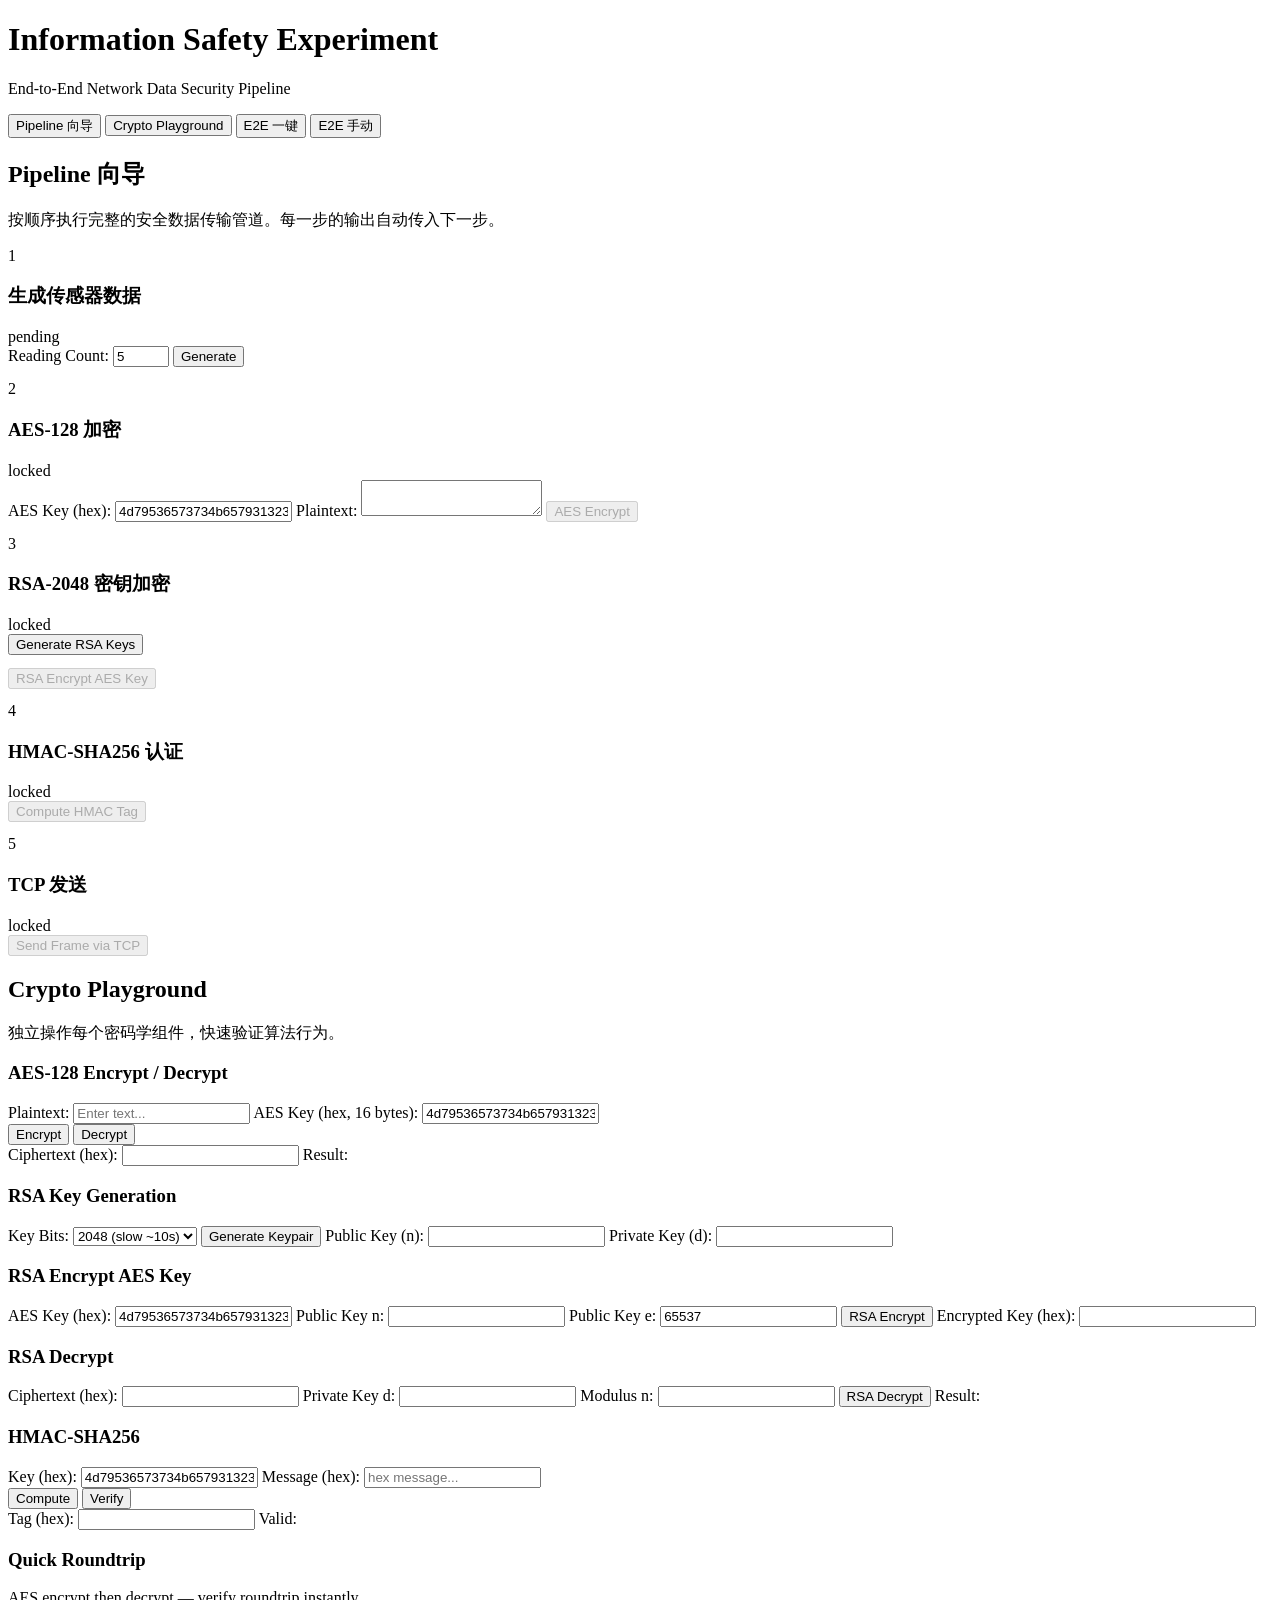
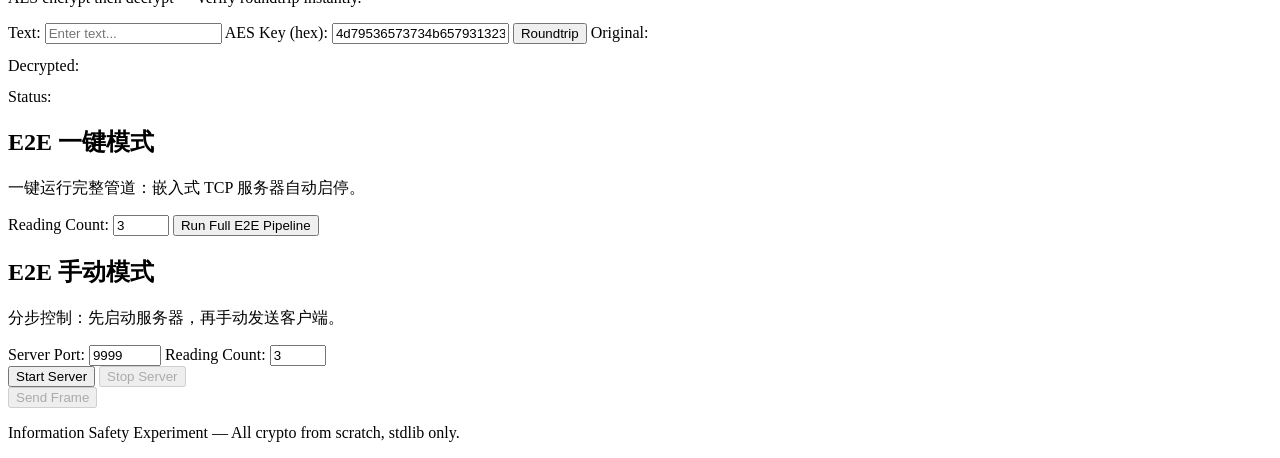
==== web/index.html @ b2f96554 "feat: add web frontend (feat-008) and experiment requirements Add browser-based UI for the full secu" ====
<!DOCTYPE html>
<html lang="zh-CN">
<head>
    <meta charset="UTF-8">
    <meta name="viewport" content="width=device-width, initial-scale=1.0">
    <title>Information Safety Experiment</title>
    <link rel="stylesheet" href="/css/style.css">
</head>
<body>
    <header>
        <h1>Information Safety Experiment</h1>
        <p class="subtitle">End-to-End Network Data Security Pipeline</p>
    </header>

    <nav class="tabs">
        <button class="tab-btn active" data-tab="pipeline">Pipeline 向导</button>
        <button class="tab-btn" data-tab="playground">Crypto Playground</button>
        <button class="tab-btn" data-tab="e2e-auto">E2E 一键</button>
        <button class="tab-btn" data-tab="e2e-manual">E2E 手动</button>
    </nav>

    <main>
        <!-- Tab 1: Pipeline Visualizer -->
        <section id="tab-pipeline" class="tab-content active">
            <h2>Pipeline 向导</h2>
            <p class="hint">按顺序执行完整的安全数据传输管道。每一步的输出自动传入下一步。</p>

            <div class="pipeline-steps">
                <!-- Step 1: Sensor Data -->
                <div class="step-card" id="step-sensor">
                    <div class="step-header">
                        <span class="step-num">1</span>
                        <h3>生成传感器数据</h3>
                        <span class="step-status" id="step-sensor-status">pending</span>
                    </div>
                    <div class="step-body">
                        <label>Reading Count: <input type="number" id="pipeline-count" value="5" min="1" max="100"></label>
                        <button id="btn-pipeline-sensor" class="btn btn-primary">Generate</button>
                        <pre id="step-sensor-output" class="output"></pre>
                    </div>
                </div>

                <!-- Step 2: AES Encrypt -->
                <div class="step-card" id="step-aes">
                    <div class="step-header">
                        <span class="step-num">2</span>
                        <h3>AES-128 加密</h3>
                        <span class="step-status" id="step-aes-status">locked</span>
                    </div>
                    <div class="step-body">
                        <label>AES Key (hex): <input type="text" id="pipeline-aes-key" value="4d79536573734b657931323334353637" readonly></label>
                        <label>Plaintext: <textarea id="pipeline-plaintext" readonly></textarea></label>
                        <button id="btn-pipeline-aes" class="btn btn-primary" disabled>AES Encrypt</button>
                        <pre id="step-aes-output" class="output"></pre>
                    </div>
                </div>

                <!-- Step 3: RSA Key Encrypt -->
                <div class="step-card" id="step-rsa">
                    <div class="step-header">
                        <span class="step-num">3</span>
                        <h3>RSA-2048 密钥加密</h3>
                        <span class="step-status" id="step-rsa-status">locked</span>
                    </div>
                    <div class="step-body">
                        <button id="btn-pipeline-keys" class="btn btn-secondary">Generate RSA Keys</button>
                        <pre id="step-rsa-keys" class="output"></pre>
                        <button id="btn-pipeline-encrypt-key" class="btn btn-primary" disabled>RSA Encrypt AES Key</button>
                        <pre id="step-rsa-output" class="output"></pre>
                    </div>
                </div>

                <!-- Step 4: HMAC -->
                <div class="step-card" id="step-hmac">
                    <div class="step-header">
                        <span class="step-num">4</span>
                        <h3>HMAC-SHA256 认证</h3>
                        <span class="step-status" id="step-hmac-status">locked</span>
                    </div>
                    <div class="step-body">
                        <button id="btn-pipeline-hmac" class="btn btn-primary" disabled>Compute HMAC Tag</button>
                        <pre id="step-hmac-output" class="output"></pre>
                    </div>
                </div>

                <!-- Step 5: TCP Send -->
                <div class="step-card" id="step-tcp">
                    <div class="step-header">
                        <span class="step-num">5</span>
                        <h3>TCP 发送</h3>
                        <span class="step-status" id="step-tcp-status">locked</span>
                    </div>
                    <div class="step-body">
                        <button id="btn-pipeline-send" class="btn btn-primary" disabled>Send Frame via TCP</button>
                        <pre id="step-tcp-output" class="output"></pre>
                    </div>
                </div>
            </div>

            <!-- Wire Frame Visualization -->
            <div class="wireframe" id="wireframe" style="display:none;">
                <h3>Wire Frame</h3>
                <div class="frame-bars">
                    <div class="frame-bar" id="bar-enc-key" style="width:256px;background:#e74c3c;" title="RSA-encrypted key: 256 bytes">Enc Key</div>
                    <div class="frame-bar" id="bar-hmac-len" style="width:4px;background:#3498db;" title="HMAC length: 4 bytes">Len</div>
                    <div class="frame-bar" id="bar-hmac-tag" style="width:32px;background:#2ecc71;" title="HMAC tag: 32 bytes">HMAC</div>
                    <div class="frame-bar" id="bar-ciphertext" style="width:100px;background:#9b59b6;" title="Ciphertext: variable">CT</div>
                </div>
            </div>
        </section>

        <!-- Tab 2: Crypto Playground -->
        <section id="tab-playground" class="tab-content">
            <h2>Crypto Playground</h2>
            <p class="hint">独立操作每个密码学组件，快速验证算法行为。</p>

            <div class="playground-grid">
                <!-- AES Encrypt/Decrypt -->
                <div class="card">
                    <h3>AES-128 Encrypt / Decrypt</h3>
                    <label>Plaintext: <input type="text" id="pg-aes-plaintext" placeholder="Enter text..."></label>
                    <label>AES Key (hex, 16 bytes): <input type="text" id="pg-aes-key" value="4d79536573734b657931323334353637"></label>
                    <div class="btn-row">
                        <button id="btn-pg-aes-enc" class="btn btn-primary">Encrypt</button>
                        <button id="btn-pg-aes-dec" class="btn btn-secondary">Decrypt</button>
                    </div>
                    <label>Ciphertext (hex): <input type="text" id="pg-aes-cipher" readonly></label>
                    <label>Result: <pre id="pg-aes-result" class="small-output"></pre></label>
                </div>

                <!-- RSA Key Generation -->
                <div class="card">
                    <h3>RSA Key Generation</h3>
                    <label>Key Bits:
                        <select id="pg-rsa-bits">
                            <option value="512">512 (fast)</option>
                            <option value="1024">1024 (medium)</option>
                            <option value="2048" selected>2048 (slow ~10s)</option>
                        </select>
                    </label>
                    <button id="btn-pg-rsa-gen" class="btn btn-primary">Generate Keypair</button>
                    <label>Public Key (n): <input type="text" id="pg-rsa-pub-n" readonly></label>
                    <label>Private Key (d): <input type="text" id="pg-rsa-priv-d" readonly></label>
                </div>

                <!-- RSA Encrypt Key -->
                <div class="card">
                    <h3>RSA Encrypt AES Key</h3>
                    <label>AES Key (hex): <input type="text" id="pg-rsa-aes-key" value="4d79536573734b657931323334353637"></label>
                    <label>Public Key n: <input type="text" id="pg-rsa-pub-n-input"></label>
                    <label>Public Key e: <input type="text" id="pg-rsa-pub-e-input" value="65537"></label>
                    <button id="btn-pg-rsa-enc" class="btn btn-primary">RSA Encrypt</button>
                    <label>Encrypted Key (hex): <input type="text" id="pg-rsa-enc-result" readonly></label>
                </div>

                <!-- RSA Decrypt -->
                <div class="card">
                    <h3>RSA Decrypt</h3>
                    <label>Ciphertext (hex): <input type="text" id="pg-rsa-dec-ct"></label>
                    <label>Private Key d: <input type="text" id="pg-rsa-priv-d-input"></label>
                    <label>Modulus n: <input type="text" id="pg-rsa-n-input"></label>
                    <button id="btn-pg-rsa-dec" class="btn btn-primary">RSA Decrypt</button>
                    <label>Result: <pre id="pg-rsa-dec-result" class="small-output"></pre></label>
                </div>

                <!-- HMAC -->
                <div class="card">
                    <h3>HMAC-SHA256</h3>
                    <label>Key (hex): <input type="text" id="pg-hmac-key" value="4d79536573734b657931323334353637"></label>
                    <label>Message (hex): <input type="text" id="pg-hmac-msg" placeholder="hex message..."></label>
                    <div class="btn-row">
                        <button id="btn-pg-hmac-comp" class="btn btn-primary">Compute</button>
                        <button id="btn-pg-hmac-ver" class="btn btn-secondary">Verify</button>
                    </div>
                    <label>Tag (hex): <input type="text" id="pg-hmac-tag" readonly></label>
                    <label>Valid: <span id="pg-hmac-valid"></span></label>
                </div>

                <!-- Quick Roundtrip -->
                <div class="card">
                    <h3>Quick Roundtrip</h3>
                    <p class="hint">AES encrypt then decrypt — verify roundtrip instantly.</p>
                    <label>Text: <input type="text" id="pg-roundtrip-text" placeholder="Enter text..."></label>
                    <label>AES Key (hex): <input type="text" id="pg-roundtrip-key" value="4d79536573734b657931323334353637"></label>
                    <button id="btn-pg-roundtrip" class="btn btn-primary">Roundtrip</button>
                    <label>Original: <pre id="pg-roundtrip-original" class="small-output"></pre></label>
                    <label>Decrypted: <pre id="pg-roundtrip-decrypted" class="small-output"></pre></label>
                    <label>Status: <span id="pg-roundtrip-status"></span></label>
                </div>
            </div>
        </section>

        <!-- Tab 3: E2E Auto -->
        <section id="tab-e2e-auto" class="tab-content">
            <h2>E2E 一键模式</h2>
            <p class="hint">一键运行完整管道：嵌入式 TCP 服务器自动启停。</p>

            <div class="e2e-panel">
                <label>Reading Count: <input type="number" id="e2e-auto-count" value="3" min="1" max="100"></label>
                <button id="btn-e2e-auto-run" class="btn btn-large btn-primary">Run Full E2E Pipeline</button>
                <div id="e2e-auto-phases" class="phases-container"></div>
            </div>
        </section>

        <!-- Tab 4: E2E Manual -->
        <section id="tab-e2e-manual" class="tab-content">
            <h2>E2E 手动模式</h2>
            <p class="hint">分步控制：先启动服务器，再手动发送客户端。</p>

            <div class="e2e-panel">
                <div class="manual-controls">
                    <label>Server Port: <input type="number" id="e2e-manual-port" value="9999" min="1024" max="65535"></label>
                    <label>Reading Count: <input type="number" id="e2e-manual-count" value="3" min="1" max="100"></label>
                </div>
                <div class="btn-row">
                    <button id="btn-e2e-manual-start-server" class="btn btn-primary">Start Server</button>
                    <button id="btn-e2e-manual-stop-server" class="btn btn-danger" disabled>Stop Server</button>
                </div>
                <div id="e2e-manual-log" class="log-output"></div>
                <div class="btn-row">
                    <button id="btn-e2e-manual-send" class="btn btn-secondary" disabled>Send Frame</button>
                </div>
                <div id="e2e-manual-result" class="result-output"></div>
            </div>
        </section>
    </main>

    <footer>
        <p>Information Safety Experiment — All crypto from scratch, stdlib only.</p>
    </footer>

    <script src="/js/pipeline.js"></script>
    <script src="/js/crypto.js"></script>
    <script src="/js/app.js"></script>
</body>
</html>
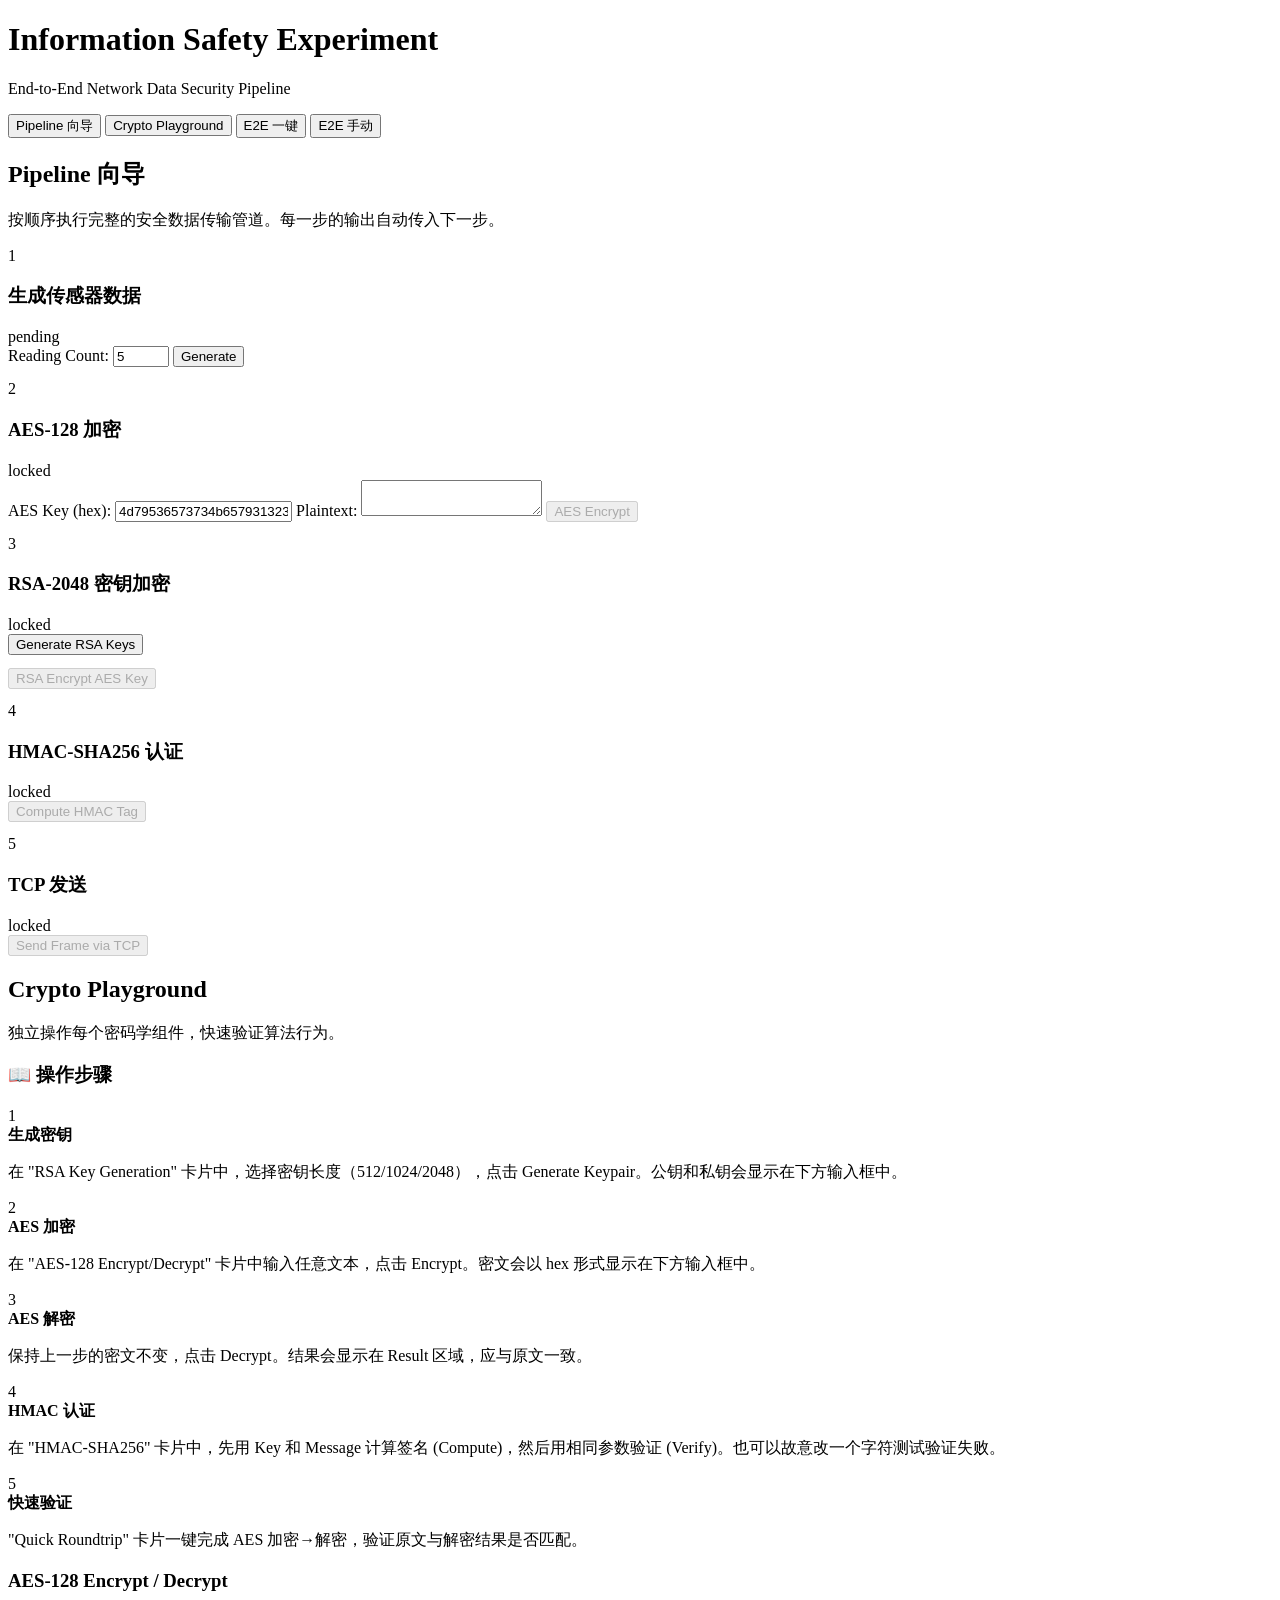
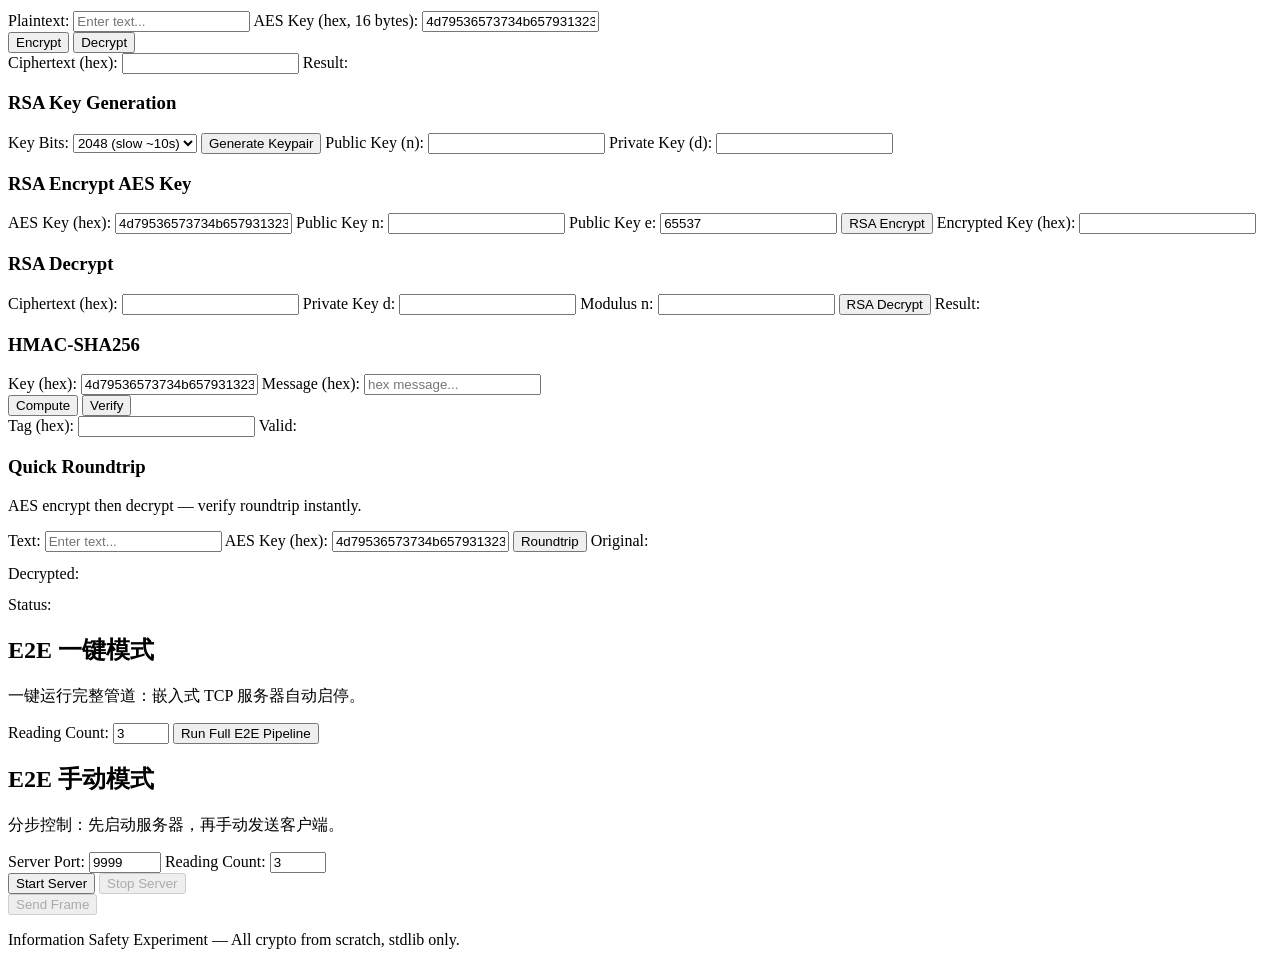
==== commit 33534376: "feat: improve frontend — capture display, key exchange diagram, playground guide - E2E Auto tab: exp" ====
--- a/web/index.html
+++ b/web/index.html
@@ -107,12 +107,68 @@
                     <div class="frame-bar" id="bar-ciphertext" style="width:100px;background:#9b59b6;" title="Ciphertext: variable">CT</div>
                 </div>
             </div>
+
+            <!-- Capture Output -->
+            <div class="capture-panel" id="pipeline-capture-panel" style="display:none;">
+                <h3>📦 抓包结果</h3>
+                <div class="capture-grid">
+                    <div class="capture-card">
+                        <h4>原始 TCP 帧 (Hex)</h4>
+                        <pre id="pipeline-capture-hex" class="capture-hex-output"></pre>
+                    </div>
+                    <div class="capture-card">
+                        <h4>解密后数据</h4>
+                        <pre id="pipeline-decrypted-data" class="capture-decrypted-output"></pre>
+                    </div>
+                </div>
+            </div>
         </section>
 
         <!-- Tab 2: Crypto Playground -->
         <section id="tab-playground" class="tab-content">
             <h2>Crypto Playground</h2>
             <p class="hint">独立操作每个密码学组件，快速验证算法行为。</p>
+
+            <div class="guide-panel">
+                <h3>📖 操作步骤</h3>
+                <div class="guide-steps">
+                    <div class="guide-step">
+                        <span class="guide-num">1</span>
+                        <div>
+                            <strong>生成密钥</strong>
+                            <p>在 "RSA Key Generation" 卡片中，选择密钥长度（512/1024/2048），点击 Generate Keypair。公钥和私钥会显示在下方输入框中。</p>
+                        </div>
+                    </div>
+                    <div class="guide-step">
+                        <span class="guide-num">2</span>
+                        <div>
+                            <strong>AES 加密</strong>
+                            <p>在 "AES-128 Encrypt/Decrypt" 卡片中输入任意文本，点击 Encrypt。密文会以 hex 形式显示在下方输入框中。</p>
+                        </div>
+                    </div>
+                    <div class="guide-step">
+                        <span class="guide-num">3</span>
+                        <div>
+                            <strong>AES 解密</strong>
+                            <p>保持上一步的密文不变，点击 Decrypt。结果会显示在 Result 区域，应与原文一致。</p>
+                        </div>
+                    </div>
+                    <div class="guide-step">
+                        <span class="guide-num">4</span>
+                        <div>
+                            <strong>HMAC 认证</strong>
+                            <p>在 "HMAC-SHA256" 卡片中，先用 Key 和 Message 计算签名 (Compute)，然后用相同参数验证 (Verify)。也可以故意改一个字符测试验证失败。</p>
+                        </div>
+                    </div>
+                    <div class="guide-step">
+                        <span class="guide-num">5</span>
+                        <div>
+                            <strong>快速验证</strong>
+                            <p>"Quick Roundtrip" 卡片一键完成 AES 加密→解密，验证原文与解密结果是否匹配。</p>
+                        </div>
+                    </div>
+                </div>
+            </div>
 
             <div class="playground-grid">
                 <!-- AES Encrypt/Decrypt -->
@@ -199,6 +255,60 @@
                 <label>Reading Count: <input type="number" id="e2e-auto-count" value="3" min="1" max="100"></label>
                 <button id="btn-e2e-auto-run" class="btn btn-large btn-primary">Run Full E2E Pipeline</button>
                 <div id="e2e-auto-phases" class="phases-container"></div>
+
+                <!-- Packaged Capture Display -->
+                <div id="e2e-auto-capture-panel" class="capture-panel" style="display:none;">
+                    <h3>📦 抓包结果</h3>
+                    <div class="capture-grid">
+                        <div class="capture-card">
+                            <h4>原始 TCP 帧 (Hex)</h4>
+                            <pre id="e2e-auto-capture-hex" class="capture-hex-output"></pre>
+                        </div>
+                        <div class="capture-card">
+                            <h4>解密后数据</h4>
+                            <pre id="e2e-auto-decrypted-data" class="capture-decrypted-output"></pre>
+                        </div>
+                    </div>
+                    <div class="frame-diagram" id="e2e-auto-frame-diagram">
+                        <h4>Wire Frame 结构</h4>
+                        <div class="frame-bars">
+                            <div class="frame-bar" id="bar-enc-key" style="width:256px;background:#e74c3c;">RSA Enc Key (256B)</div>
+                            <div class="frame-bar" id="bar-hmac-len" style="width:4px;background:#3498db;">Len(4B)</div>
+                            <div class="frame-bar" id="bar-hmac-tag" style="width:32px;background:#2ecc71;">HMAC(32B)</div>
+                            <div class="frame-bar" id="bar-ciphertext" style="width:100px;background:#9b59b6;">Ciphertext</div>
+                        </div>
+                    </div>
+                </div>
+
+                <!-- Key Exchange Diagram -->
+                <div id="e2e-auto-key-exchange" class="key-exchange-panel" style="display:none;">
+                    <h3>🔑 密钥交换过程</h3>
+                    <div class="key-exchange-steps">
+                        <div class="ke-step">
+                            <div class="ke-side ke-left">
+                                <h4>发送端 (Client)</h4>
+                                <ol>
+                                    <li>生成 16 字节随机 AES 会话密钥</li>
+                                    <li>AES-128 加密传感器数据 → 密文</li>
+                                    <li>RSA 公钥加密 AES 密钥 → 256 字节</li>
+                                    <li>HMAC-SHA256 计算密文签名</li>
+                                    <li>打包发送: [RSA密文|HMAC长度|HMAC|密文]</li>
+                                </ol>
+                            </div>
+                            <div class="ke-arrow">───── TCP ─────> </div>
+                            <div class="ke-side ke-right">
+                                <h4>接收端 (Server)</h4>
+                                <ol>
+                                    <li>接收 TCP 帧</li>
+                                    <li>RSA 私钥解密 → 恢复 16 字节 AES 密钥</li>
+                                    <li>HMAC-SHA256 验证签名</li>
+                                    <li>AES-128 解密密文 → 原始传感器数据</li>
+                                    <li>发送 "ACCEPT"</li>
+                                </ol>
+                            </div>
+                        </div>
+                    </div>
+                </div>
             </div>
         </section>
 
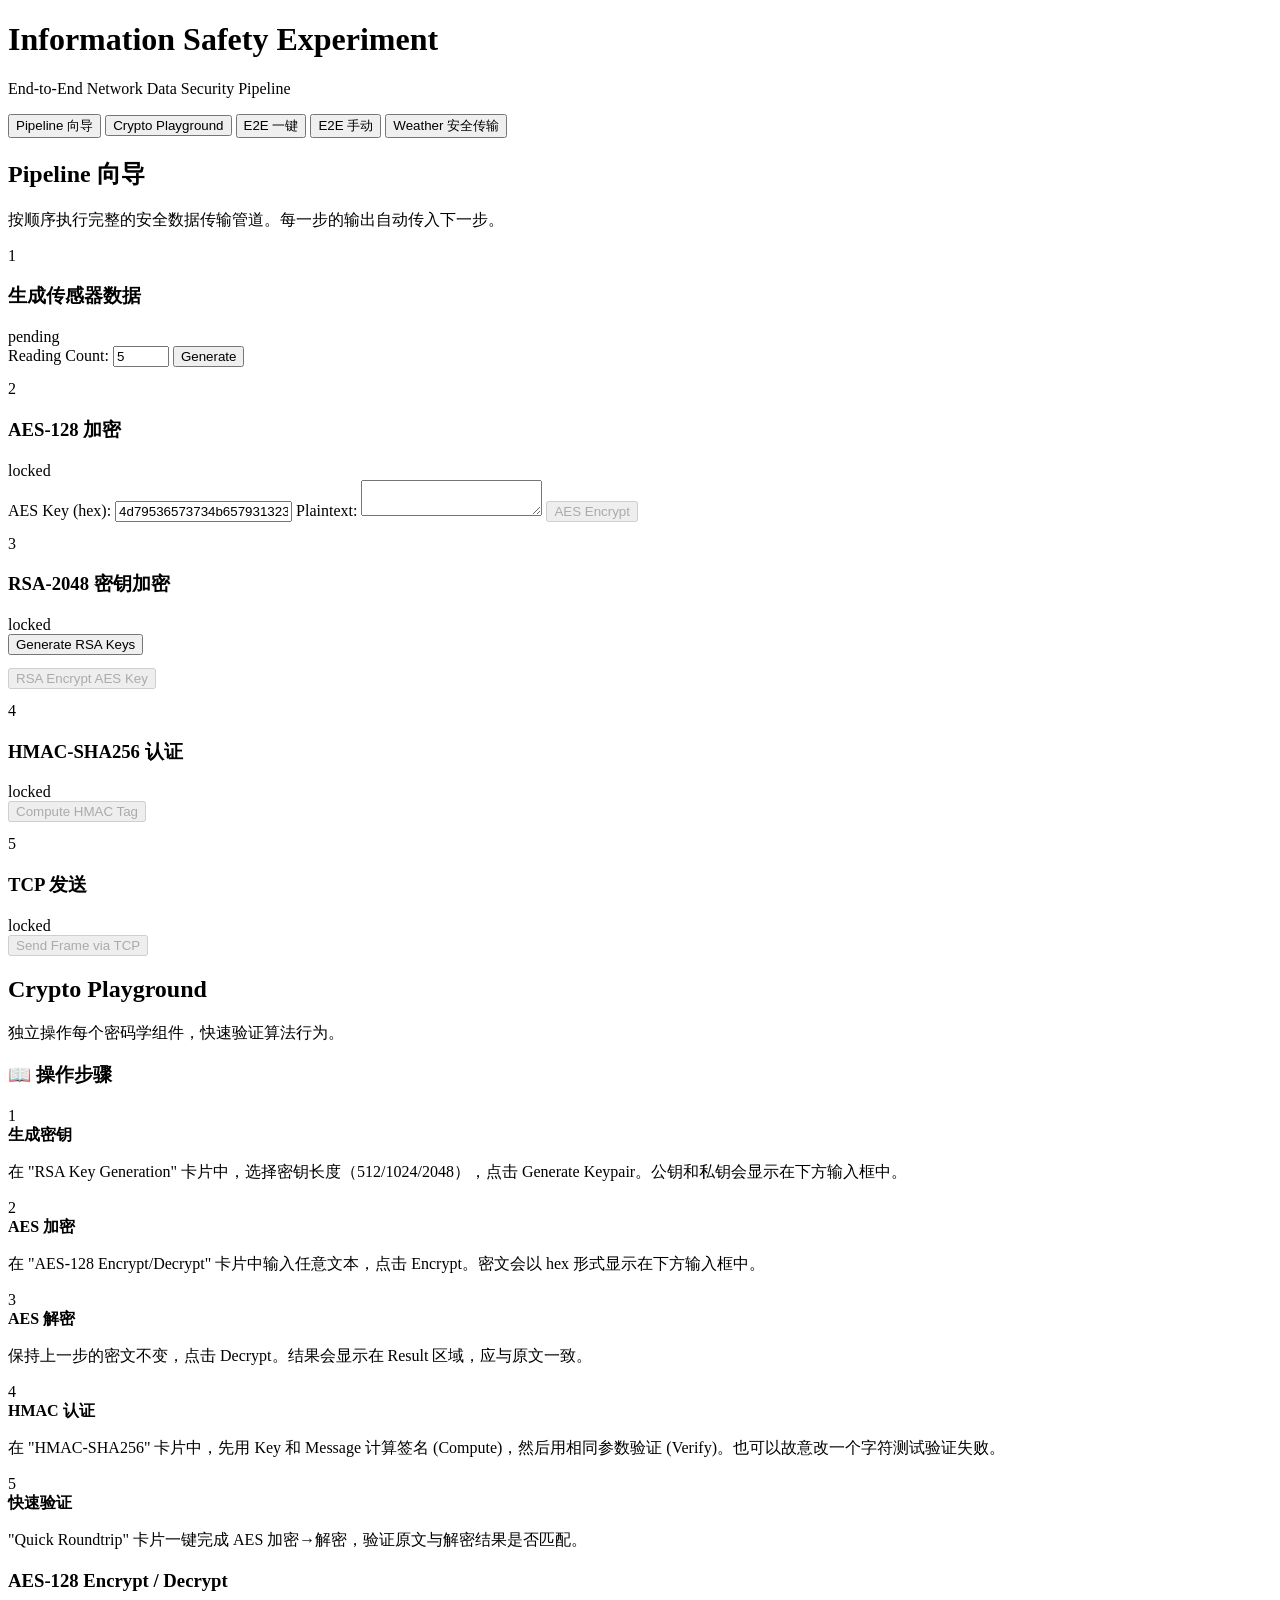
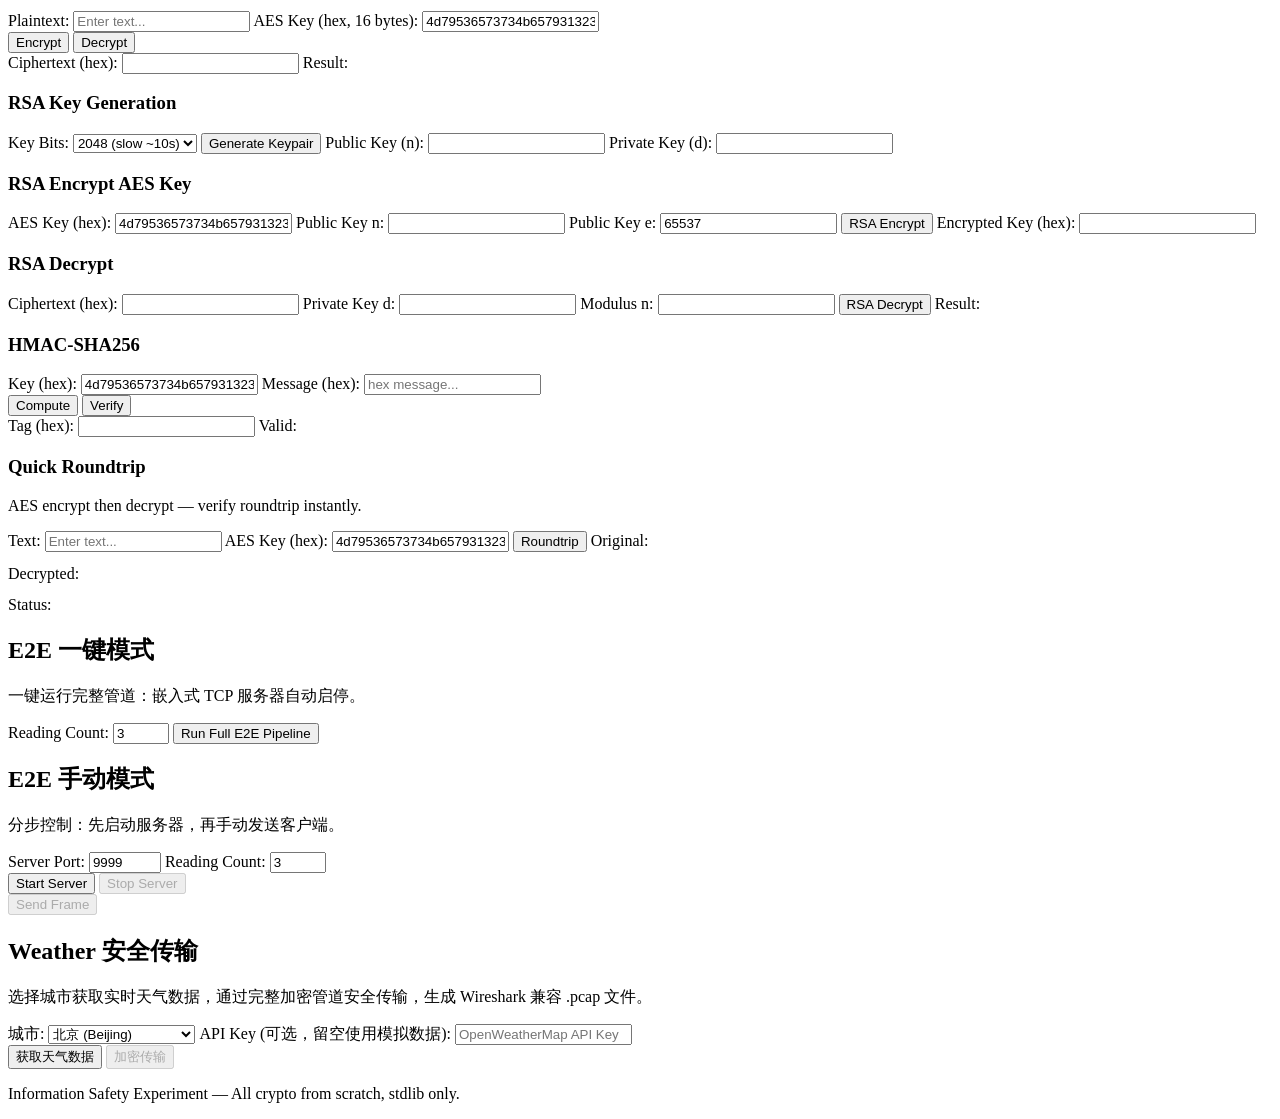
==== commit fa5cc48e: "feat: weather security pipeline, C/S split, and harness optimization - feat-009: Weather Data Securi" ====
--- a/web/index.html
+++ b/web/index.html
@@ -17,6 +17,7 @@
         <button class="tab-btn" data-tab="playground">Crypto Playground</button>
         <button class="tab-btn" data-tab="e2e-auto">E2E 一键</button>
         <button class="tab-btn" data-tab="e2e-manual">E2E 手动</button>
+        <button class="tab-btn" data-tab="weather">Weather 安全传输</button>
     </nav>
 
     <main>
@@ -332,6 +333,112 @@
                 </div>
                 <div id="e2e-manual-result" class="result-output"></div>
             </div>
+        <!-- Tab 5: Weather Data Security -->
+        <section id="tab-weather" class="tab-content">
+            <h2>Weather 安全传输</h2>
+            <p class="hint">选择城市获取实时天气数据，通过完整加密管道安全传输，生成 Wireshark 兼容 .pcap 文件。</p>
+
+            <div class="weather-controls">
+                <label>城市:
+                    <select id="weather-city">
+                        <option value="Beijing">北京 (Beijing)</option>
+                        <option value="Shanghai">上海 (Shanghai)</option>
+                        <option value="Guangzhou">广州 (Guangzhou)</option>
+                        <option value="Shenzhen">深圳 (Shenzhen)</option>
+                        <option value="Hangzhou">杭州 (Hangzhou)</option>
+                        <option value="Chengdu">成都 (Chengdu)</option>
+                        <option value="Wuhan">武汉 (Wuhan)</option>
+                        <option value="Nanjing">南京 (Nanjing)</option>
+                        <option value="Xi'an">西安 (Xi'an)</option>
+                        <option value="Tokyo">东京 (Tokyo)</option>
+                        <option value="Seoul">首尔 (Seoul)</option>
+                        <option value="Singapore">新加坡 (Singapore)</option>
+                        <option value="London">伦敦 (London)</option>
+                        <option value="Paris">巴黎 (Paris)</option>
+                        <option value="New York">纽约 (New York)</option>
+                        <option value="Los Angeles">洛杉矶 (Los Angeles)</option>
+                    </select>
+                </label>
+                <label>API Key (可选，留空使用模拟数据):
+                    <input type="text" id="weather-api-key" placeholder="OpenWeatherMap API Key">
+                </label>
+                <div class="btn-row">
+                    <button id="btn-weather-fetch" class="btn btn-primary">获取天气数据</button>
+                    <button id="btn-weather-send" class="btn btn-secondary" disabled>加密传输</button>
+                </div>
+            </div>
+
+            <!-- Fetch Result -->
+            <div id="weather-fetch-result" class="weather-result-panel" style="display:none;">
+                <h3>原始天气数据 (发送端)</h3>
+                <div class="weather-grid">
+                    <div class="capture-card">
+                        <h4>JSON 数据</h4>
+                        <pre id="weather-json-display" class="capture-decrypted-output"></pre>
+                    </div>
+                    <div class="capture-card">
+                        <h4>哈希值</h4>
+                        <pre id="weather-hash-display" class="small-output"></pre>
+                    </div>
+                </div>
+                <h4 style="margin-top:1rem;">原始数据包 (Wireshark 风格)</h4>
+                <div class="packet-table-wrapper">
+                    <table class="packet-table" id="weather-client-packet-table">
+                        <thead>
+                            <tr><th>Offset</th><th>Hex</th><th>ASCII</th></tr>
+                        </thead>
+                        <tbody id="weather-client-packet-body"></tbody>
+                    </table>
+                </div>
+            </div>
+
+            <!-- Pipeline Result -->
+            <div id="weather-pipeline-result" class="weather-result-panel" style="display:none;">
+                <h3>传输结果</h3>
+                <div id="weather-phases" class="phases-container"></div>
+
+                <!-- Hash Comparison -->
+                <div id="weather-hash-compare" class="hash-compare-panel" style="display:none;">
+                    <h3>哈希对比验证</h3>
+                    <div class="hash-compare-grid">
+                        <div class="hash-card">
+                            <h4>发送端原始数据</h4>
+                            <pre id="weather-client-hash" class="small-output"></pre>
+                        </div>
+                        <div class="hash-card">
+                            <h4>接收端解密数据</h4>
+                            <pre id="weather-server-hash" class="small-output"></pre>
+                        </div>
+                        <div class="hash-card">
+                            <h4>对比结果</h4>
+                            <pre id="weather-hash-match" class="small-output"></pre>
+                        </div>
+                    </div>
+                </div>
+
+                <!-- Server-side capture view -->
+                <div id="weather-server-capture" class="weather-result-panel" style="display:none;">
+                    <h3>解密后数据包 (接收端)</h3>
+                    <div class="weather-grid">
+                        <div class="capture-card">
+                            <h4>JSON 数据</h4>
+                            <pre id="weather-server-json" class="capture-decrypted-output"></pre>
+                        </div>
+                        <div class="capture-card">
+                            <h4>PCAP 文件</h4>
+                            <div id="weather-pcap-info" class="small-output"></div>
+                        </div>
+                    </div>
+                    <div class="packet-table-wrapper" style="margin-top:1rem;">
+                        <table class="packet-table" id="weather-server-packet-table">
+                            <thead>
+                                <tr><th>Offset</th><th>Hex</th><th>ASCII</th></tr>
+                            </thead>
+                            <tbody id="weather-server-packet-body"></tbody>
+                        </table>
+                    </div>
+                </div>
+            </div>
         </section>
     </main>
 
@@ -342,5 +449,6 @@
     <script src="/js/pipeline.js"></script>
     <script src="/js/crypto.js"></script>
     <script src="/js/app.js"></script>
+    <script src="/js/weather.js"></script>
 </body>
 </html>
